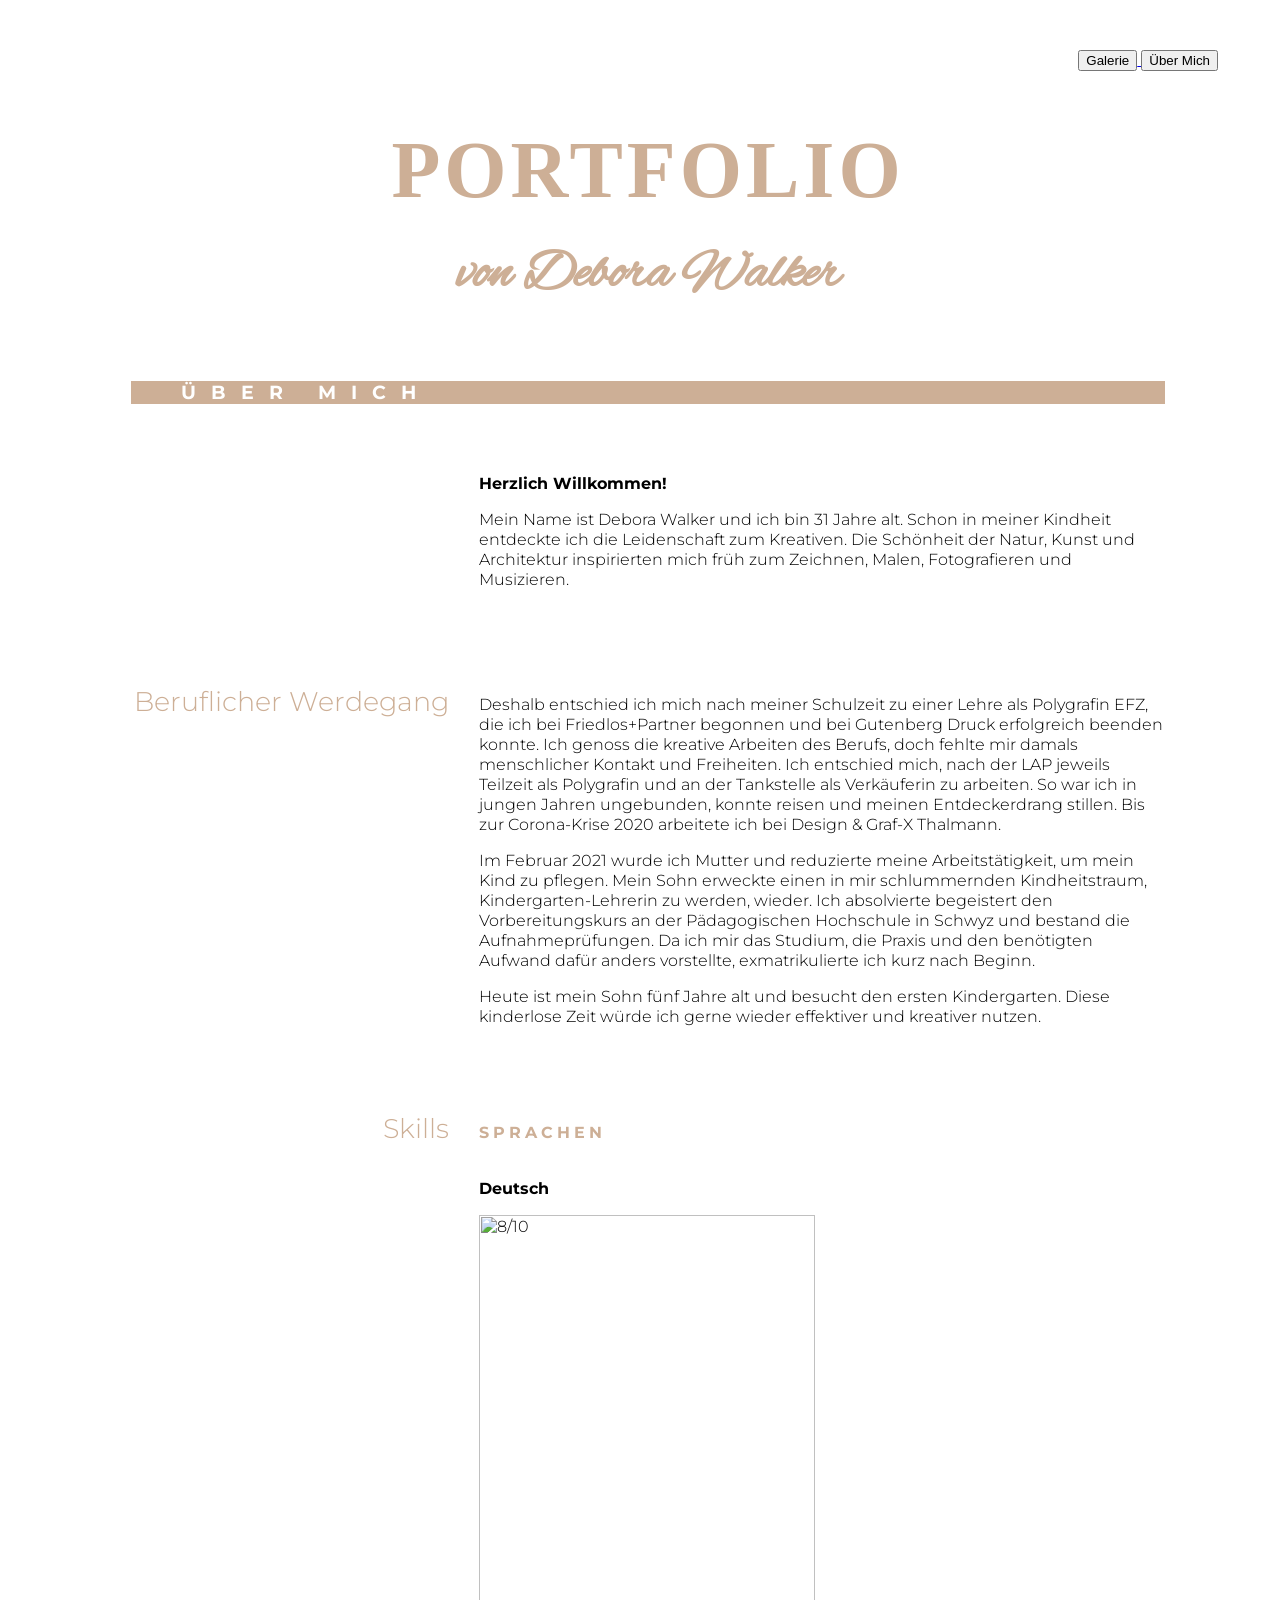
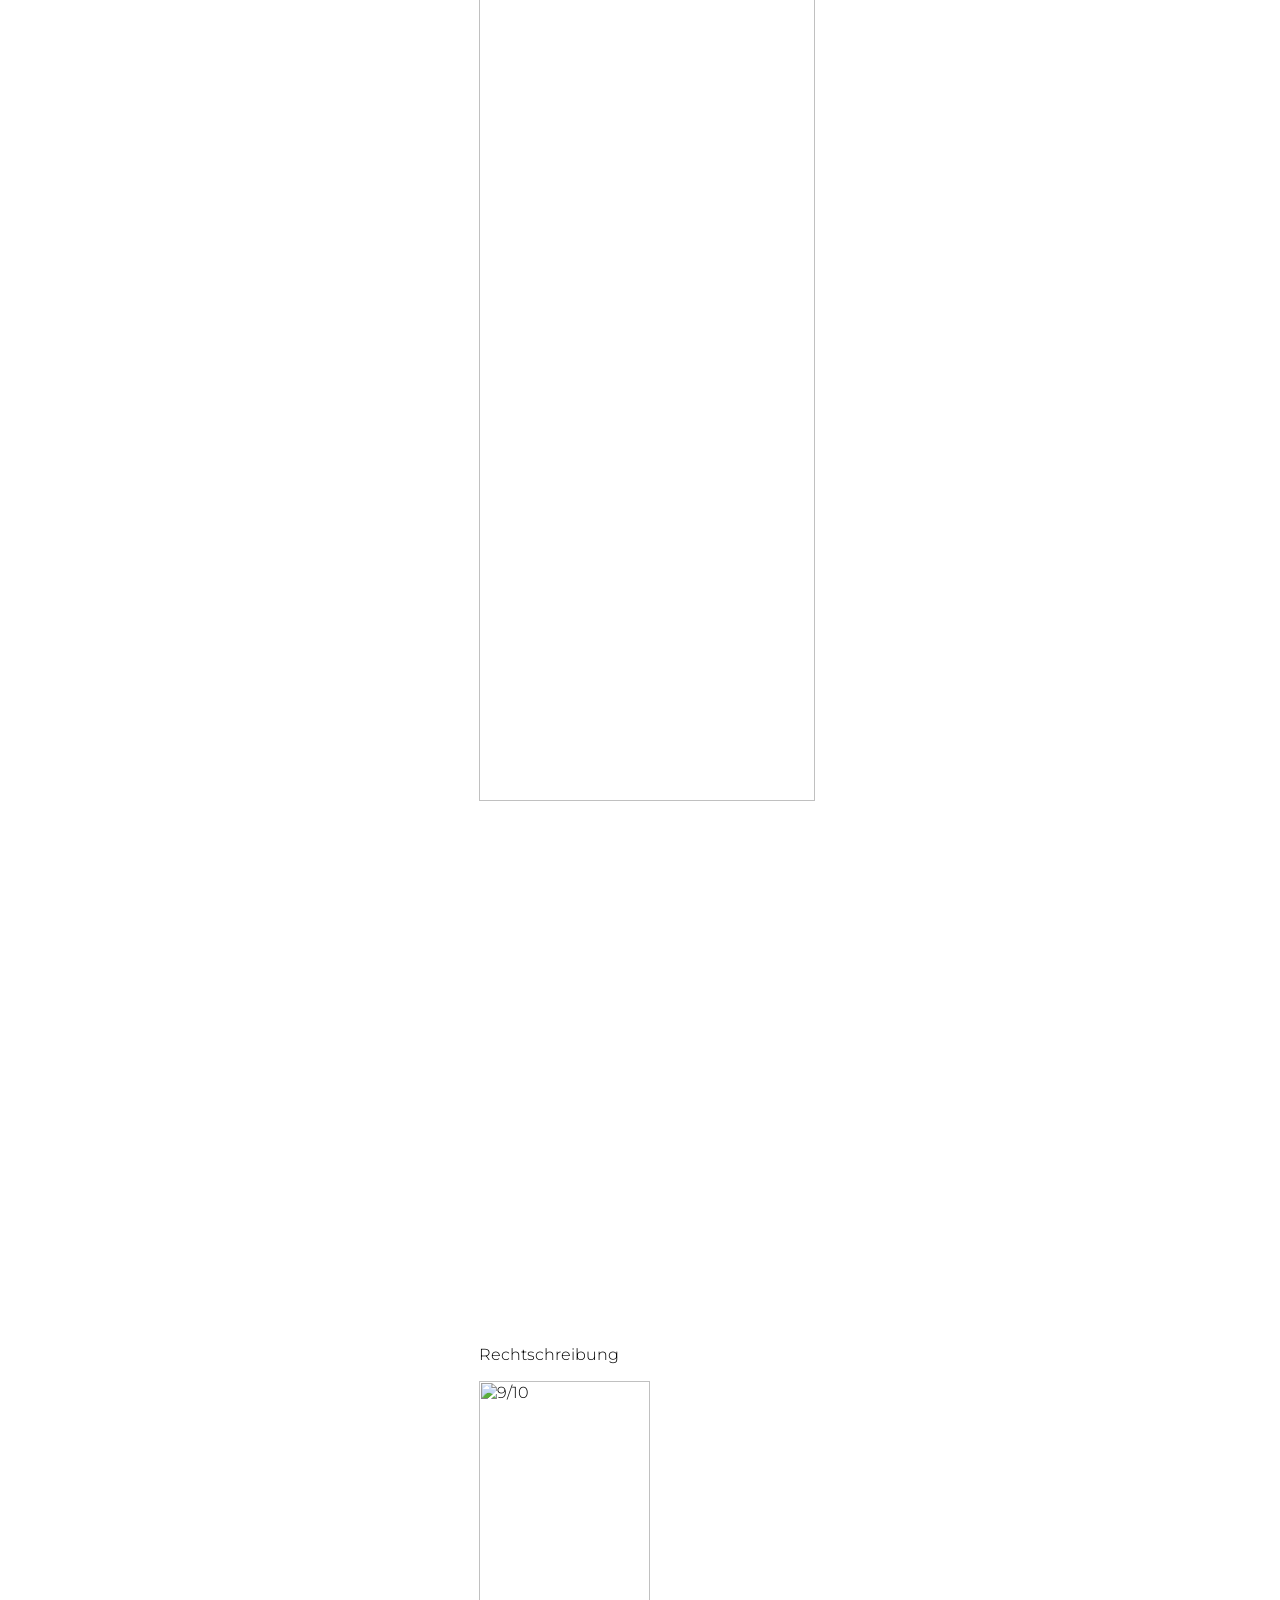
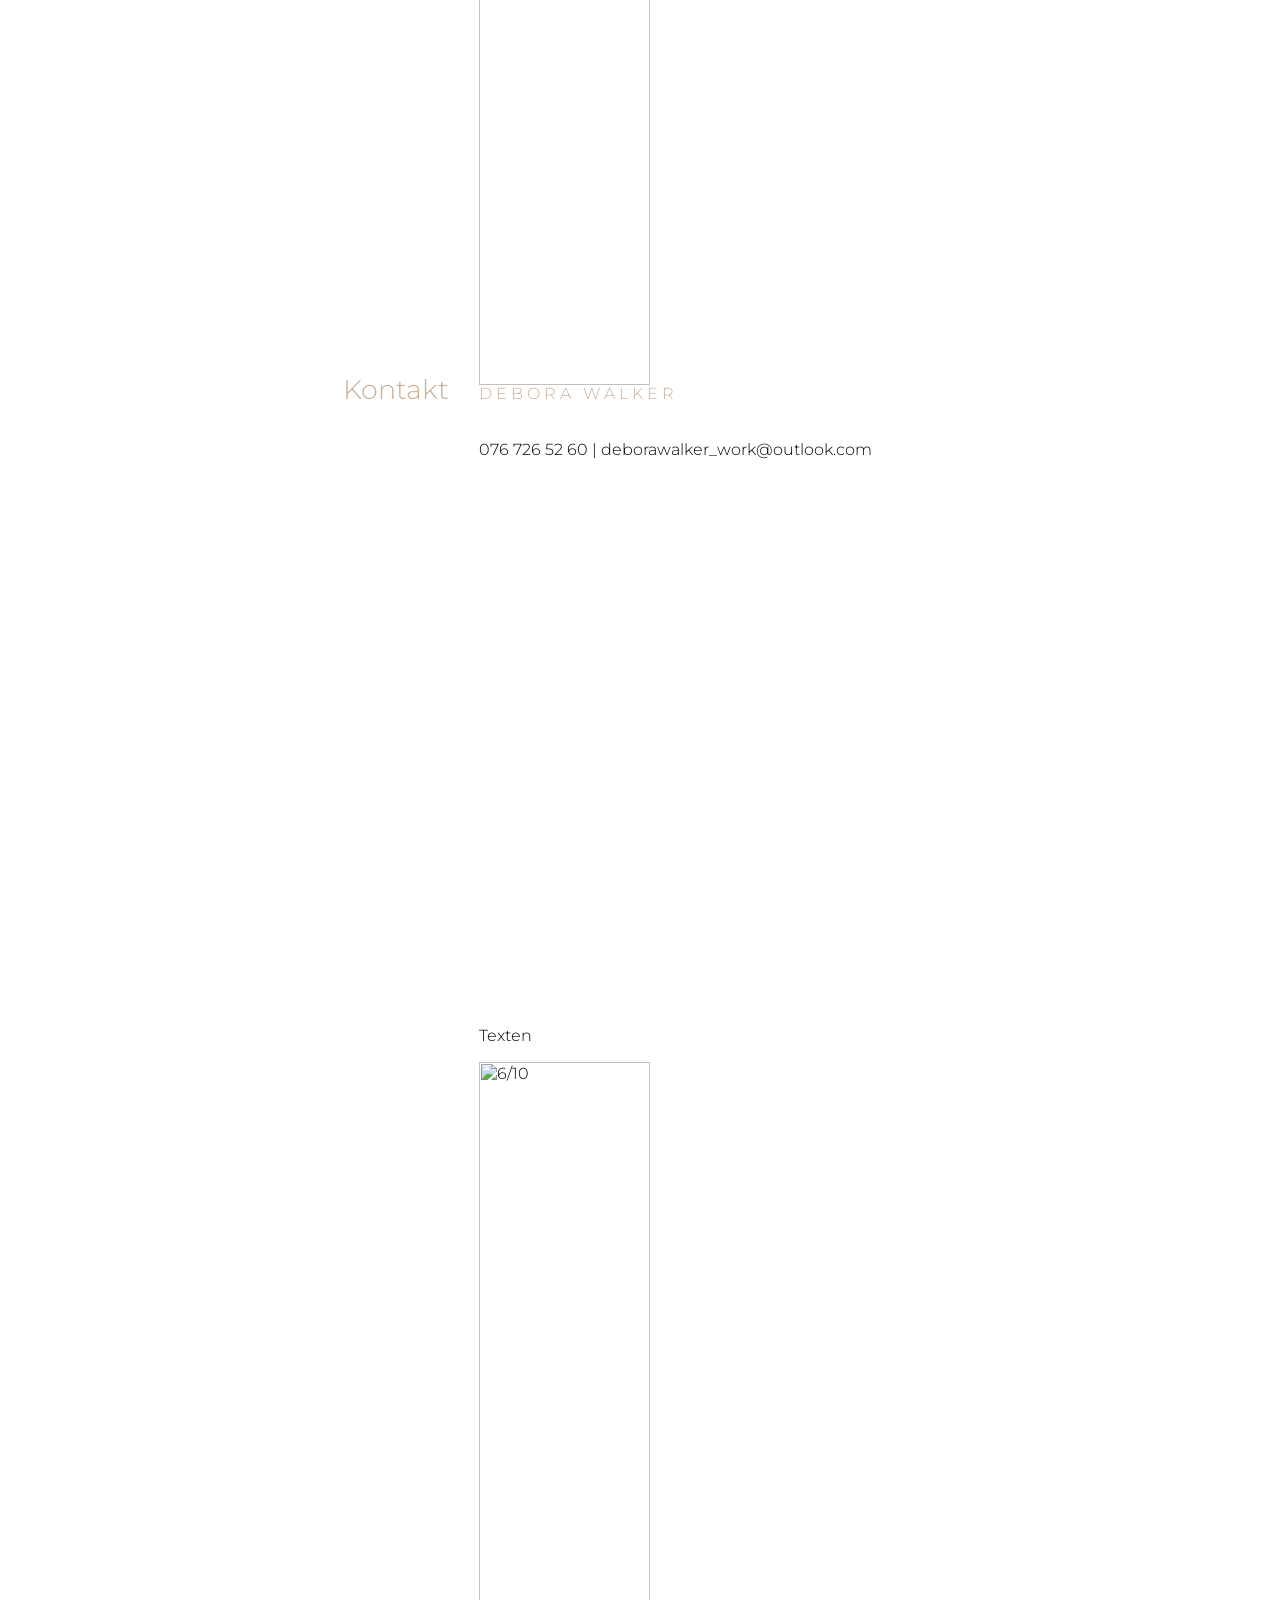
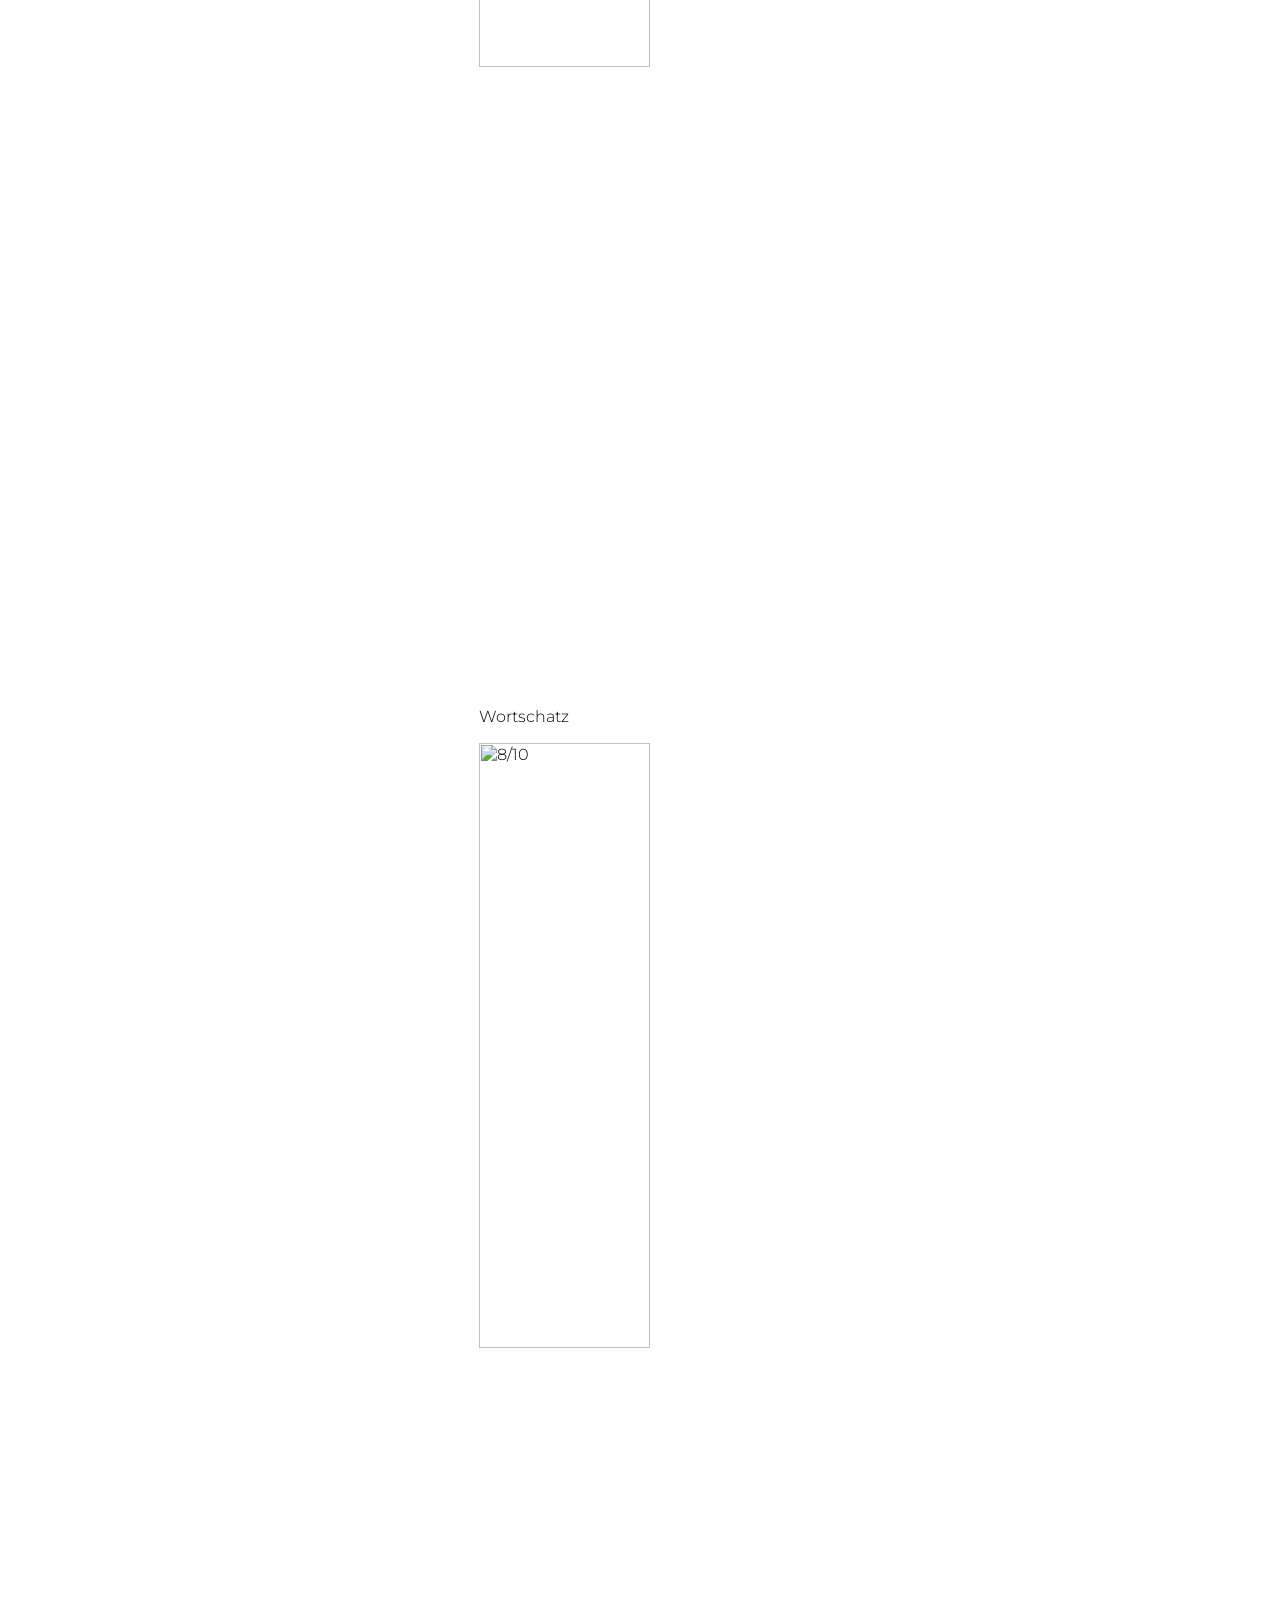
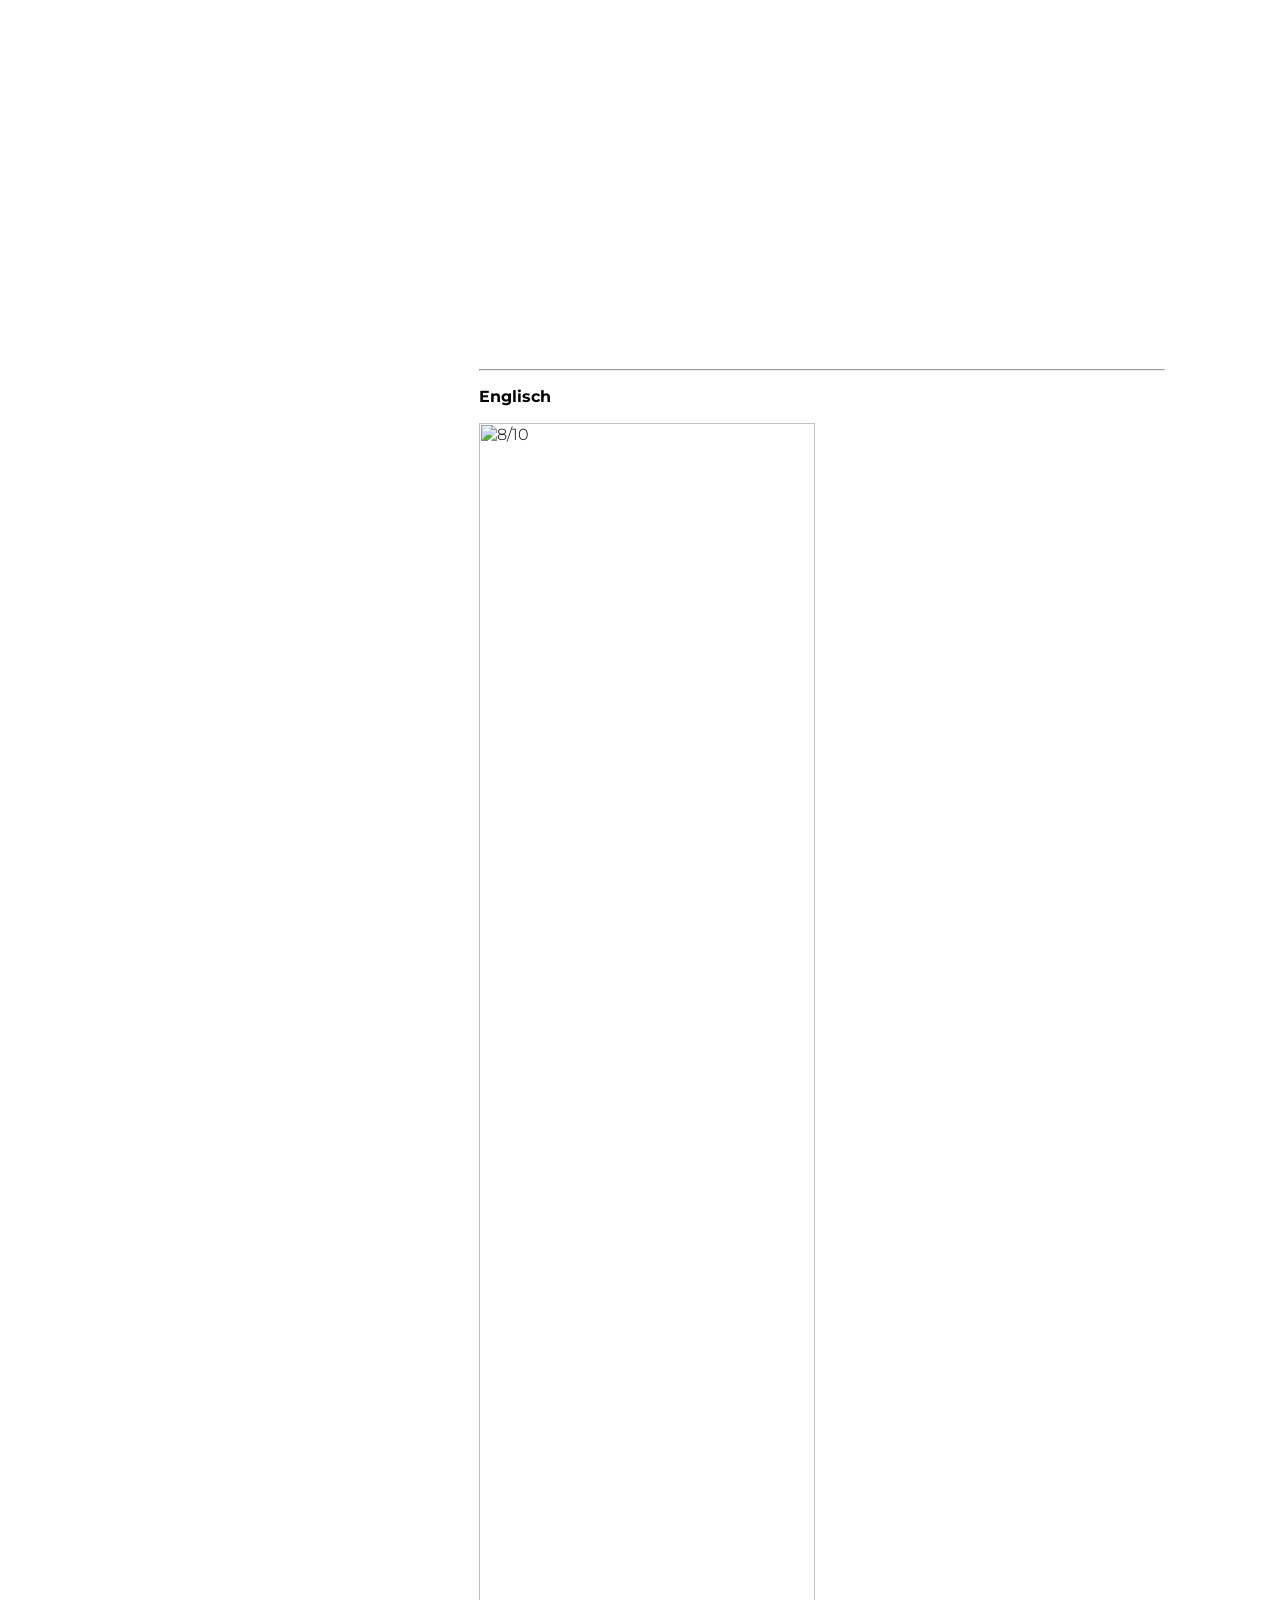
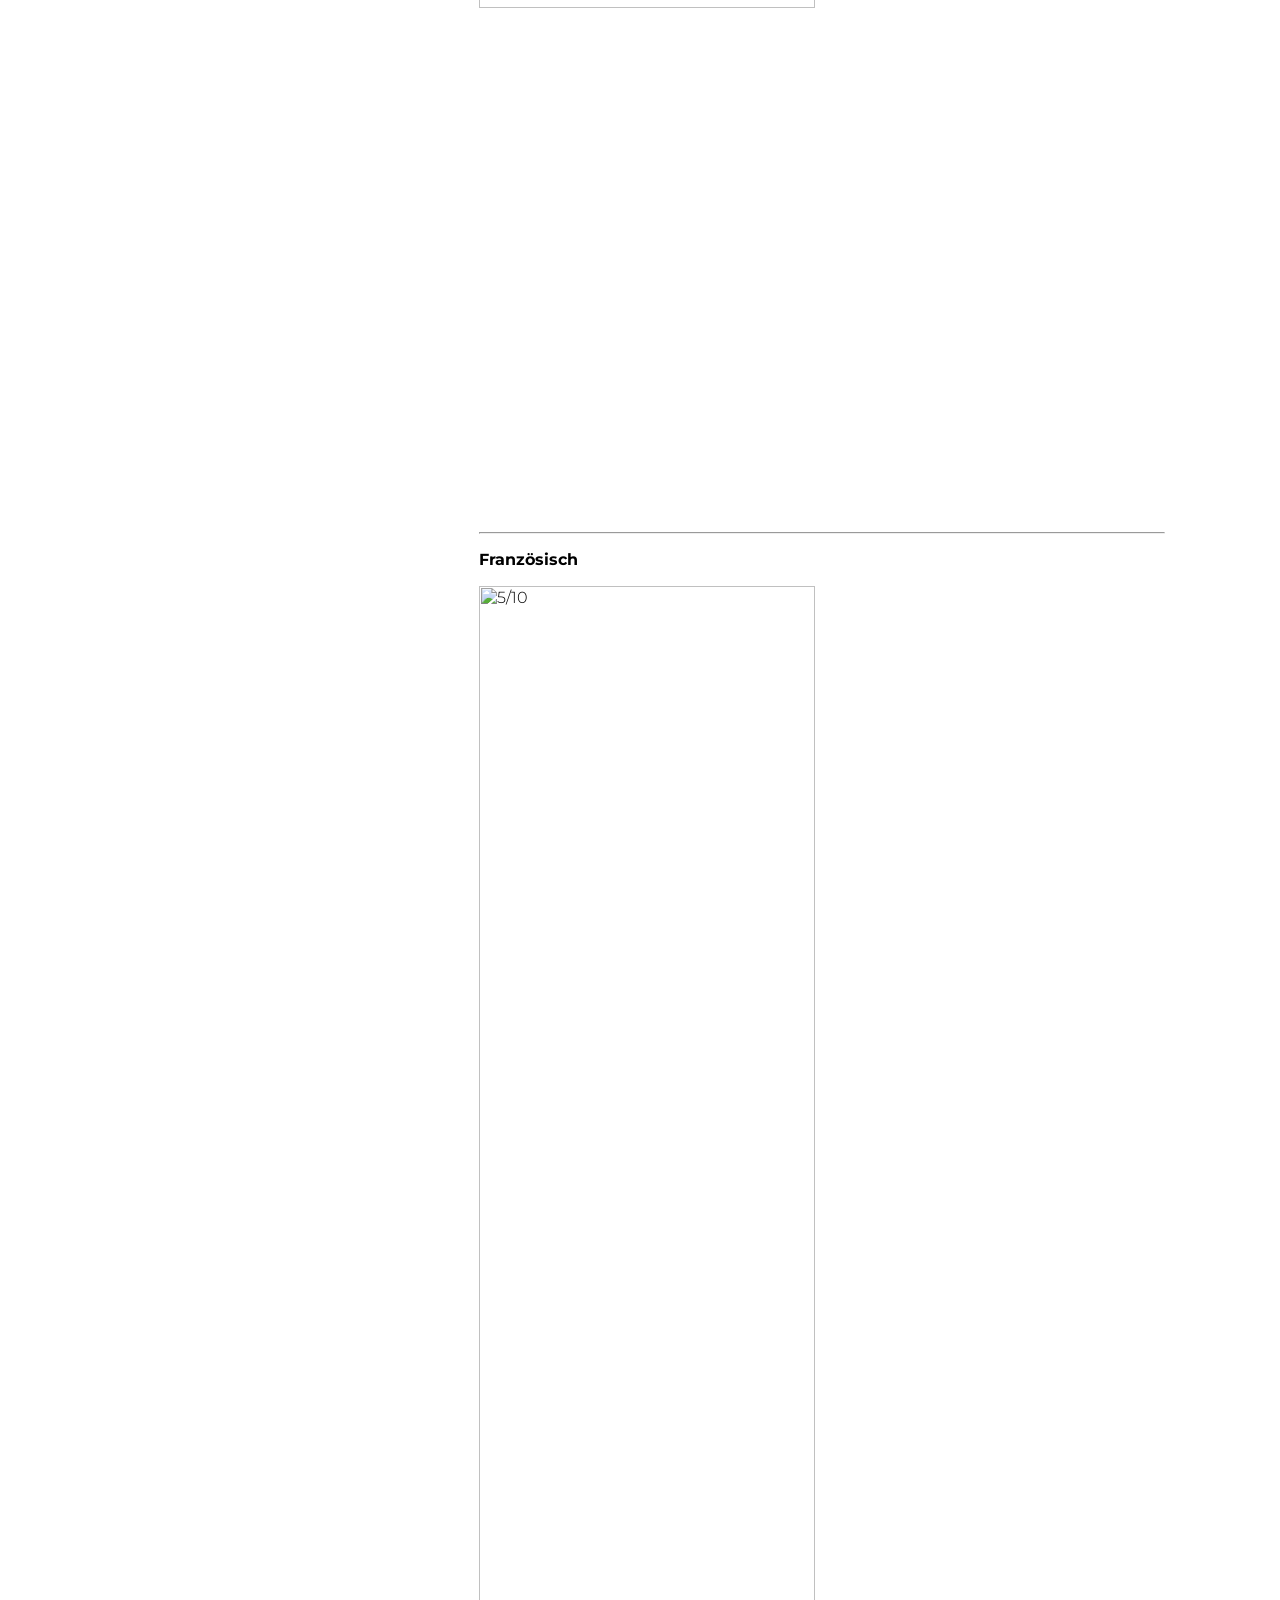
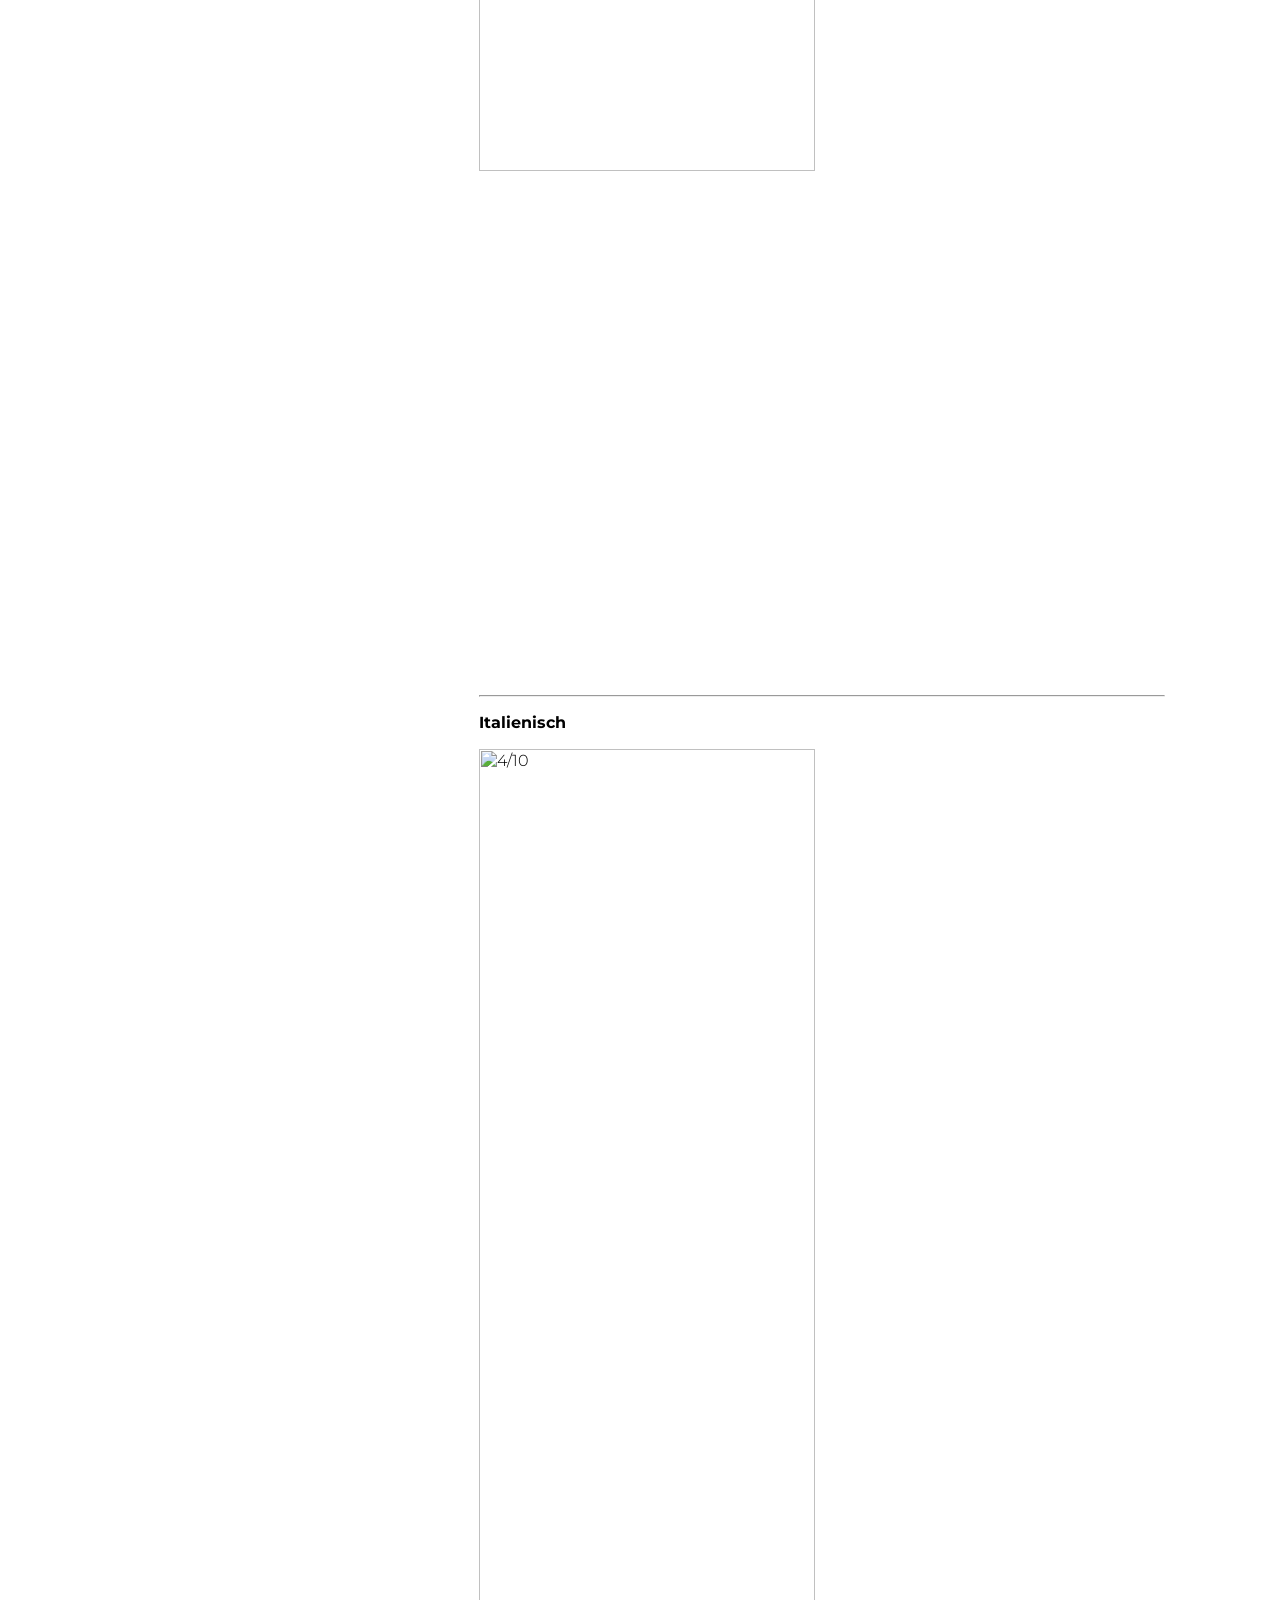
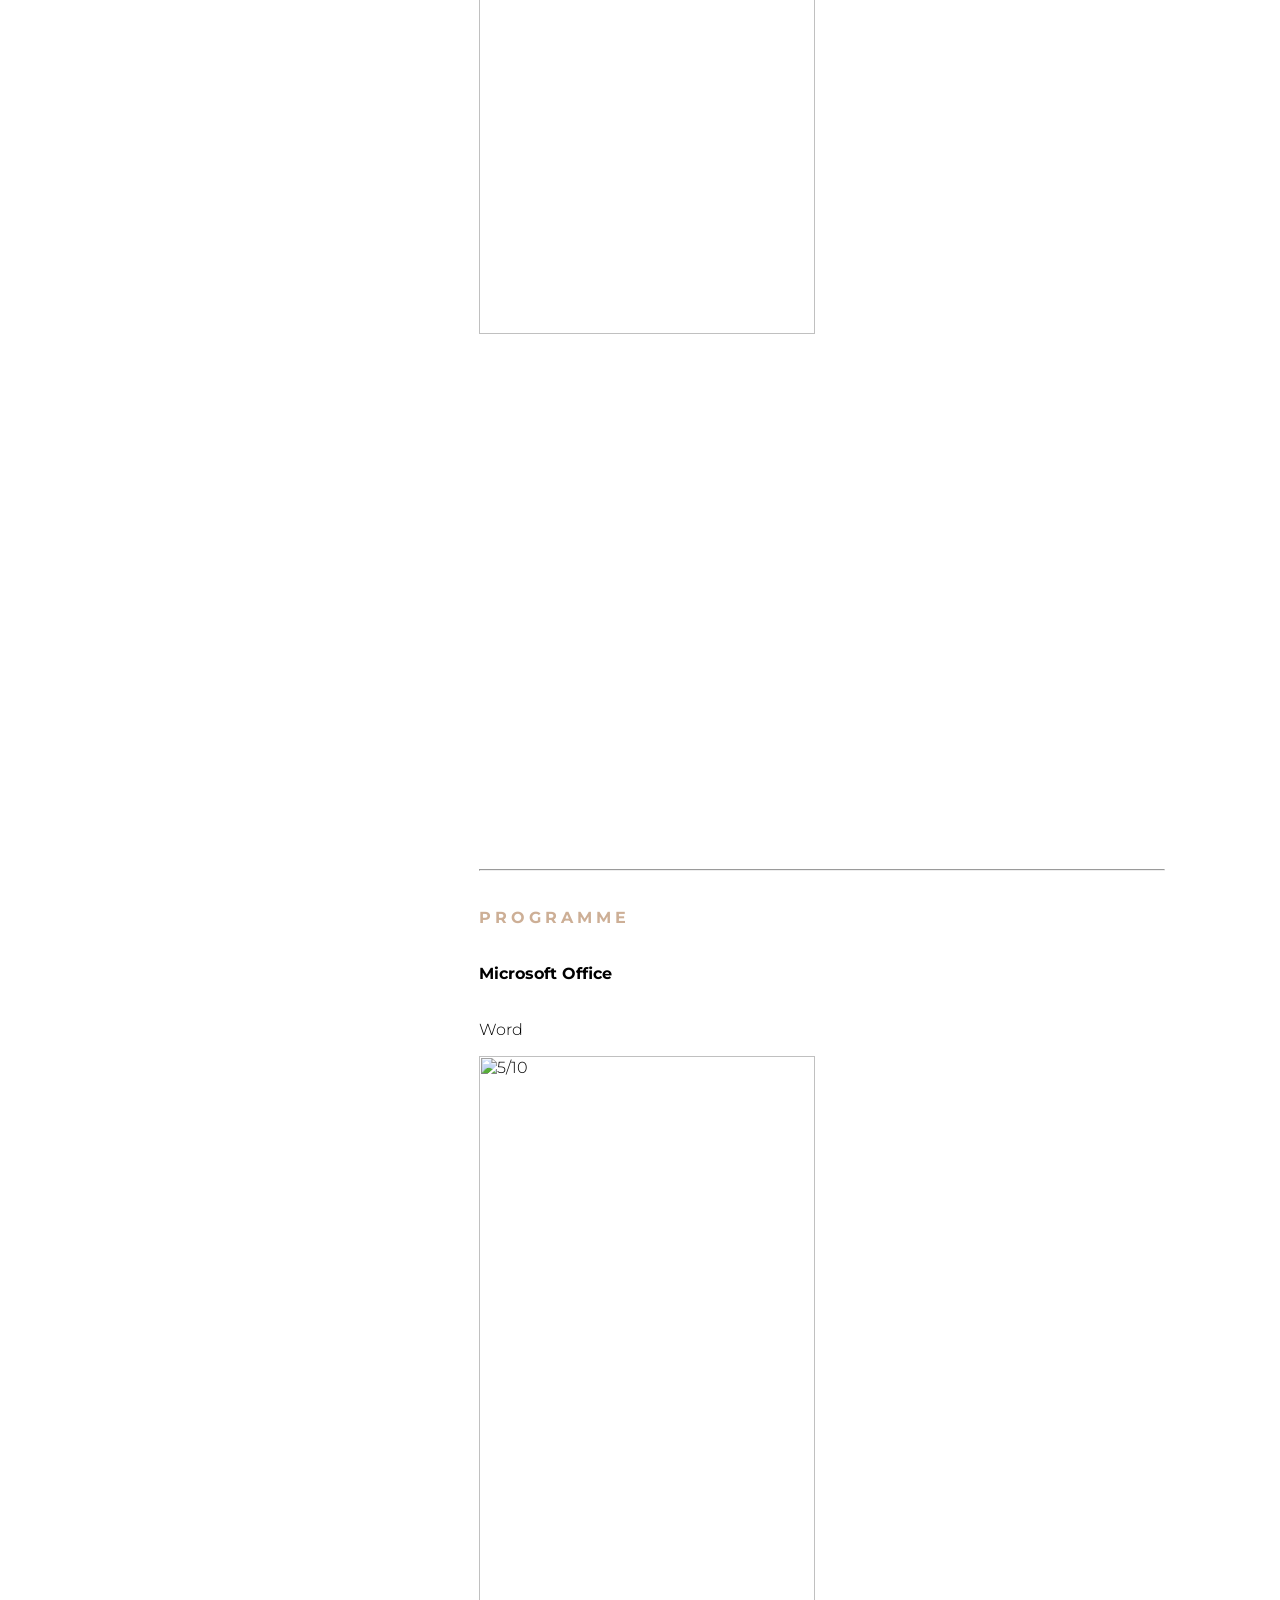
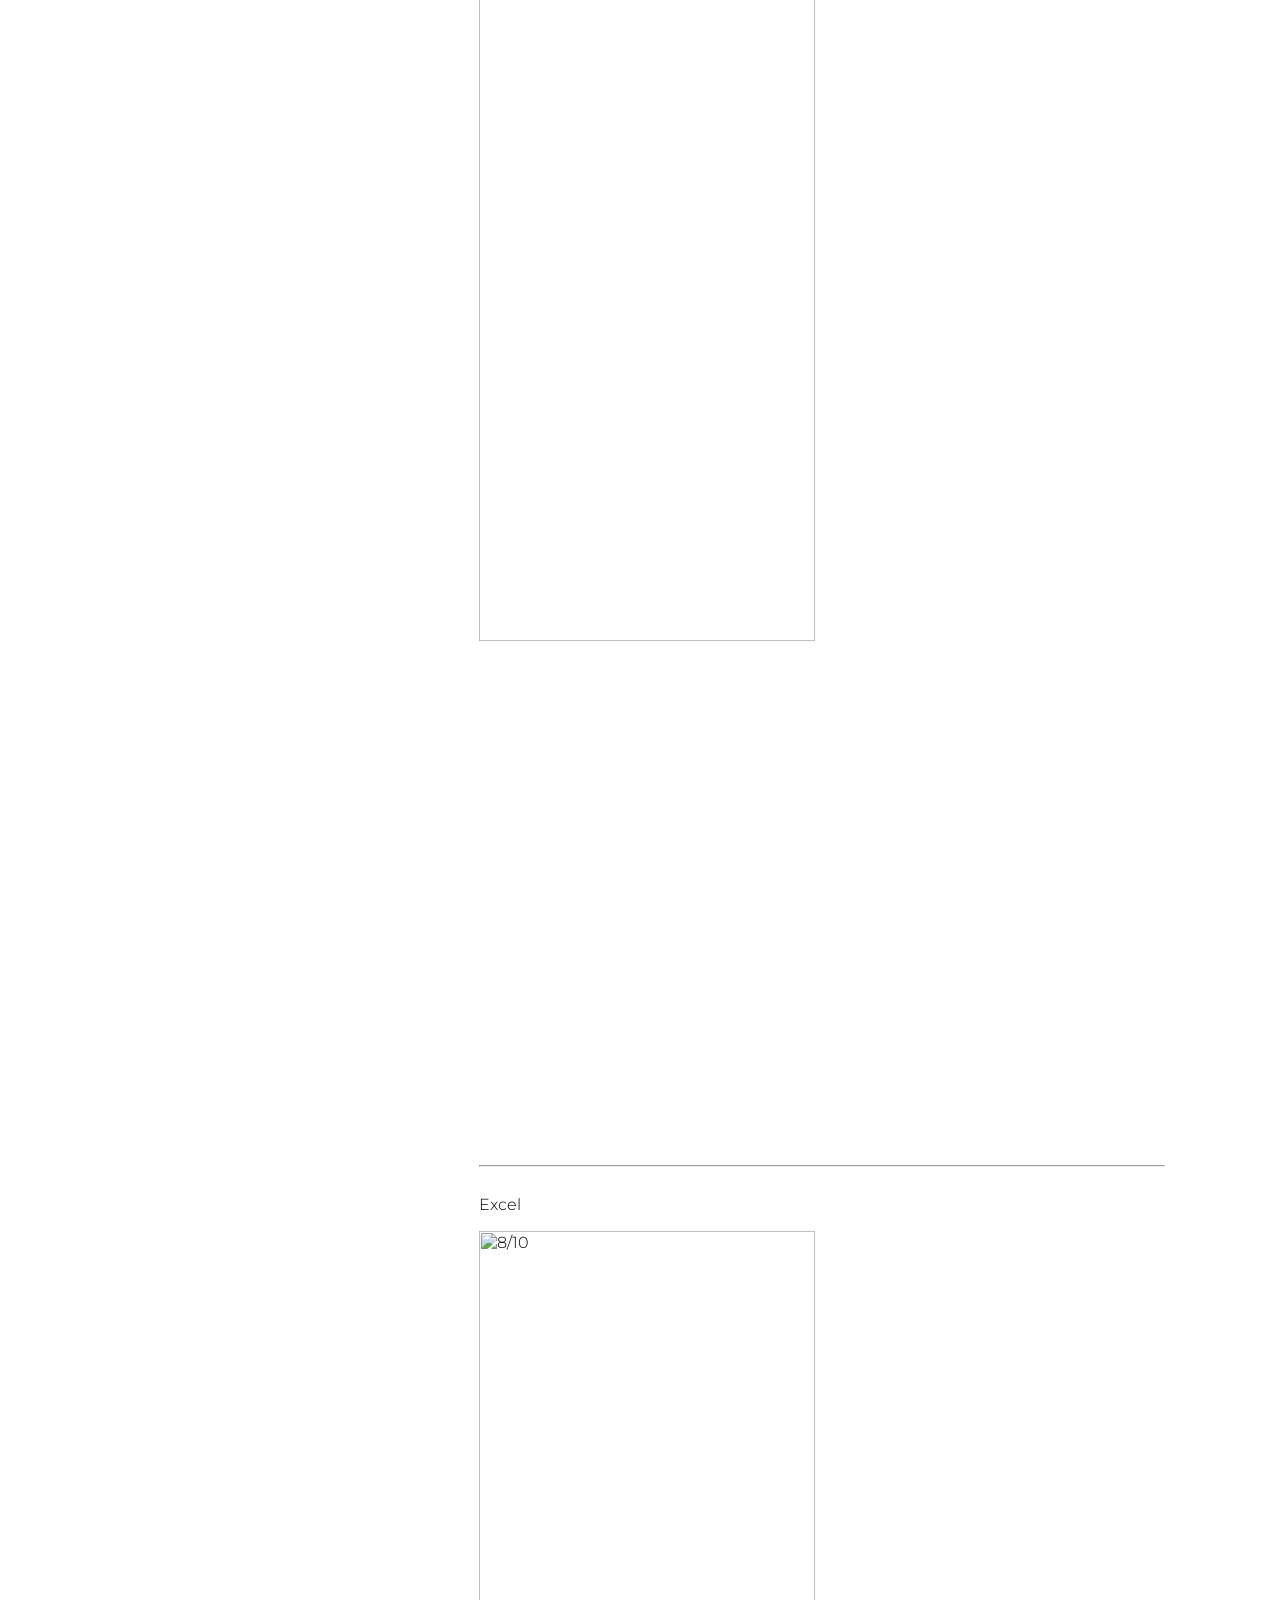
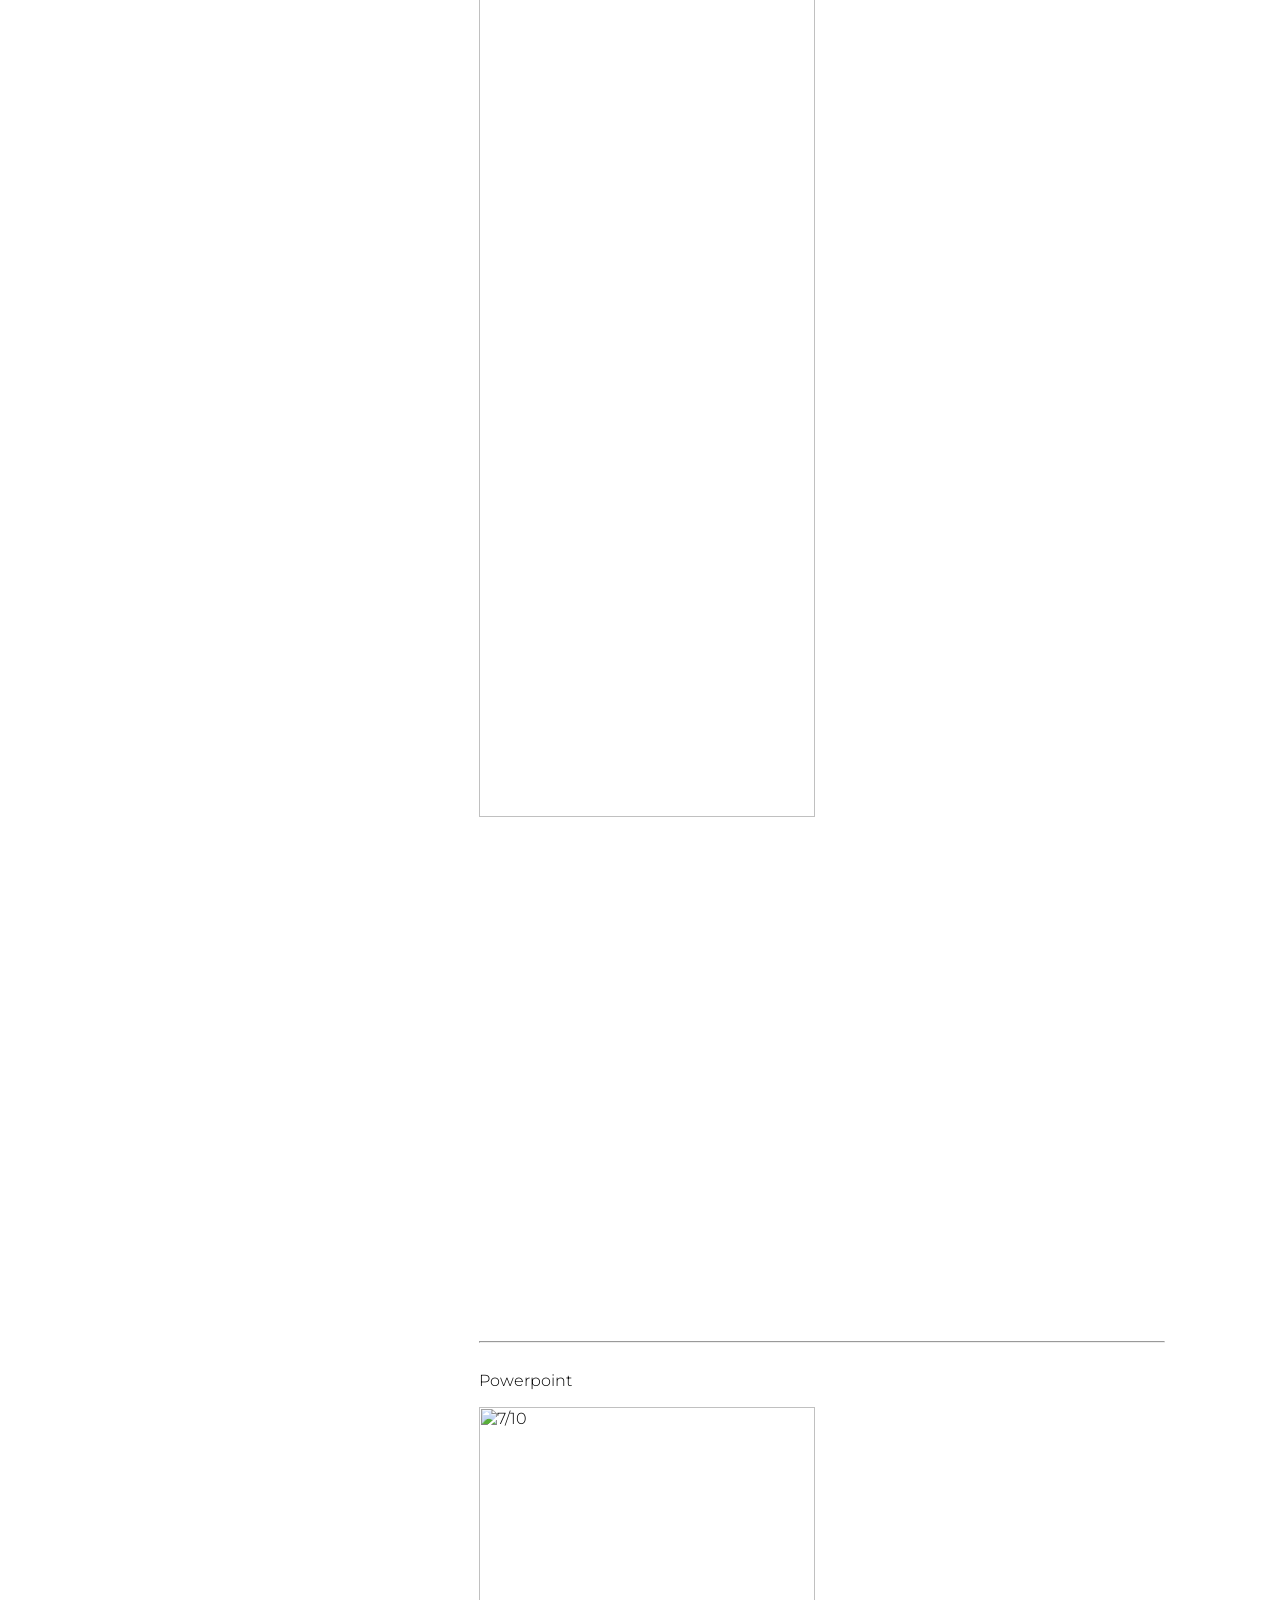
==== PortfolioAboutMe.html @ 4ca2554b "Add files via upload" ====
<DOCTYPE html>
    <html>
        <header>
                <a href="/Users/deborawalker/Documents/Portfolio/PortfolioGalerie.html"> <button>Galerie</button> </a>
                <a href="/Users/deborawalker/Documents/Portfolio/PortfolioAboutMe.html"> <button> Über Mich</button></a> 
            </header>   
            <title> Portfolio von Debora Walker</title>
            <link rel="stylesheet" href="PortfolioAboutMe.css"><link rel="preconnect" href="https://fonts.googleapis.com">
              <link rel="preconnect" href="https://fonts.gstatic.com" crossorigin>
              <link rel="preconnect" href="https://fonts.googleapis.com">

<link rel="preconnect" href="https://fonts.gstatic.com" crossorigin>
<link href="https://fonts.googleapis.com/css2?family=Alex+Brush&family=Montserrat:ital,wght@0,100..900;1,100..900&family=Playfair+Display:ital,wght@0,400..900;1,400..900&display=swap" rel="stylesheet">


            <link href="https://fonts.googleapis.com/css2?family=Montserrat:ital,wght@0,100..900;1,100..900&family=Playfair+Display:ital,wght@0,400..900;1,400..900&display=swap" rel="stylesheet">
        </head>
        <body>

<div class="parent">
    

       <div class="box-1" > <h1>Portfolio</h1>
                            <p><h2>von Debora Walker</h2></p> </div> 

        <div class="box-2" ><h3>ÜBER MICH</h3> </div>
        <div class="box-3"> </div>

        <div class="box-4" ><h4> <b></b></h4></div>

        <div class="box-6" >
            <h5> <p><b>Herzlich Willkommen!</b></p> Mein Name ist Debora Walker und ich bin 31 Jahre alt. Schon in meiner Kindheit entdeckte ich die Leidenschaft zum Kreativen.
                Die Schönheit der Natur, Kunst und Architektur inspirierten mich früh zum Zeichnen, Malen, Fotografieren und Musizieren.
                <p> </p>  </h5> 
        </div>    
        
        <div class="box-12" > <h4>Beruflicher Werdegang</h4></div>
         <div class="box-14" > <h5>Deshalb entschied ich mich nach meiner Schulzeit zu einer Lehre als Polygrafin EFZ, die ich bei Friedlos+Partner begonnen und bei Gutenberg Druck erfolgreich beenden konnte. 
                                Ich genoss die kreative Arbeiten des Berufs, doch fehlte mir damals menschlicher Kontakt und Freiheiten. Ich entschied mich, nach der LAP jeweils Teilzeit als Polygrafin und an der Tankstelle als Verkäuferin zu arbeiten. 
                                So war ich in jungen Jahren ungebunden, konnte reisen und meinen Entdeckerdrang stillen. Bis zur Corona-Krise 2020 arbeitete ich bei Design & Graf-X Thalmann. 
                                <p> Im Februar 2021 wurde ich Mutter und reduzierte meine Arbeitstätigkeit, um mein Kind zu pflegen. Mein Sohn erweckte einen in mir schlummernden Kindheitstraum, Kindergarten-Lehrerin zu werden, wieder. 
                                    Ich absolvierte begeistert den Vorbereitungskurs an der Pädagogischen Hochschule in Schwyz und bestand die Aufnahmeprüfungen. Da ich mir das Studium, die Praxis und den benötigten Aufwand dafür anders vorstellte, exmatrikulierte ich kurz nach Beginn.</p> 
                                <p> Heute ist mein Sohn fünf Jahre alt und besucht den ersten Kindergarten. Diese kinderlose Zeit würde ich gerne wieder effektiver und kreativer nutzen.</p>

                            </h5> </div>
      <div class="box-21" > <h4> Kontakt </h4></div>
      <div class="box-19"> <h6>Debora Walker</h6>
                            <h5><p>076 726 52 60 | deborawalker_work@outlook.com</p></h5></div>
         <div class="box-13" > <h4>Skills</h4></div>
            <div class="box-16" > <p><h6><b>Sprachen</b></p>
                                  <h5><p><b>Deutsch </b></p>
                                
                                         <p>   <img src="PortfolioRate8.webp" width="70%" height="auto" alt="8/10"> </p> 
                                        <br>Rechtschreibung</br>
                                           <p> <img src="PortfolioRate9.webp" width="50%" alt="9/10"> </p> 
                                           <br>Texten</br>
                                           <p> <img src="PortfolioRate6.webp" width="50%" alt="6/10"> </p> 
                                           <br>Wortschatz </br>
                                            <p> <img src="PortfolioRate8.webp" width="50%" alt="8/10"> </p> <hr>
                                            
                                    <p><b>Englisch</b> </p>
                                            
                                      <p>   <img src="PortfolioRate8.webp" width="70%" height="auto" alt="8/10"> </p> <hr>

                                        <p><b>Französisch</b></p>
                                            
                                      <p>   <img src="PortfolioRate5.webp" width="70%" height="auto" alt="5/10"> </p> <hr>

                                        <p><b>Italienisch</b></p>
                                            
                                      <p>   <img src="PortfolioRate4.webp" width="70%" height="auto" alt="4/10"> </p></h5> <hr>

                                    <p><h6><b>Programme</b></h6></p>

                                     <p><h5><b>Microsoft Office</b></p>
                                
                                            <br>Word</br>
                                         <p>   <img src="PortfolioRate5.webp" width="70%" height="auto" alt="5/10"> </p> <hr>
                            
                                            <br>Excel</br>
                                        <p>   <img src="PortfolioRate8.webp" width="70%" height="auto" alt="8/10"> </p> <hr>

                                        <br>Powerpoint</br>
                                         <p>   <img src="PortfolioRate7.webp" width="70%" height="auto" alt="7/10"> </p> <hr>




                                        <p><h5><b>Adobe Creative Suite</b><br></p>
                                        <br>Indesign</br>
                                           <p> <img src="PortfolioRate9.webp" width="70%" alt="9/10"> </p> <hr>
                                           <br>Illustrator</br>
                                           <p> <img src="PortfolioRate8.webp" width="70%" alt="8/10"> </p> <hr>
                                           <br>Photoshop </br>
                                            <p> <img src="PortfolioRate8.webp" width="70%" alt="8/10"> </p> <hr>
                                            <br> After Effects</br>
                                            <p> <img src="PortfolioRate4.webp" width="70%" alt="4/10"> </p> <hr>
                                            <br><b>Canva</b> </br>
                                            <p> <img src="PortfolioRate6.webp" width="70%" alt="6/10"> </p> <hr> 
                                             <br><b>Affinity</b> </br>
                                            <p> <img src="PortfolioRate7.webp" width="70%" alt="7/10"> </p> <hr>
                                            <br><b>Visual Studio Code</b> </br>
                                            <p> <img src="PortfolioRate3.webp" width="70%" alt="3/10"> </p> <hr> </h5>

                                        <p><h6><b>Handwerk</b></h6></p>
                                            <h5><br>Folieren</br>
                                           <p> <img src="PortfolioRate7.webp" width="70%" alt="7/10"> </p> <hr>
                                            <br>Malen</br>
                                           <p> <img src="PortfolioRate6.webp" width="70%" alt="6/10"> </p> <hr>
                                            <br>Zeichnen</br>
                                           <p> <img src="PortfolioRate8.webp" width="70%" alt="8/10"> </p> <hr> </h5>

<div class="box-15"><p></p> </div>
                                        
                                        </div> 
                                    
                                   </h5> </div> 
                                    

            </div>
                 
    </div> 

</div>

        </body>
    </html>
</DOCTYPE>
---- PortfolioAboutMe.css ----
html, body {
    width:100%;
    height:100%;
    padding:0;
    background-color:#ffffff ;}


.parent {
    display: grid;
    grid-template-columns: 1fr 3fr 3fr 3fr 1fr;
    grid-template-rows: 300px auto auto auto auto auto auto 50px;
    grid-template-areas:      
        'header header header header header'
        'l title title title r'
        'l all all all r'
        'l st second second r'
        'l sst content content r'
        'l sst2 content2 content2 r'
        'l sst3 b1 c1 r'
        'l sst4 content3 content3 r'
        'l sst5 b3 c3 r'
        'l first first c3 r'
        'l footer footer footer r';
    gap: 10px;
}

.box-1 {grid-area: header;
    text-align: right;
}

.box-2 {background-color: rgb(205, 175, 150);
        color: #ffffff;
        grid-area: title;
        text-align: left;
        margin: 0px 0px 0px 0px;
}

.box-3 {grid-area: all;
        text-align: center;
    }

.box-4 {grid-area: st;
        color:rgb(205, 175, 150);
        text-align: right;
        margin: 0px 20px 0px 0px;
    }

.box-5 { grid-area: first;
    }

.box-6 { grid-area: second;
        margin: 23px 0px 20px 0px;
    }

.box-7 {grid-area: st;
        color:rgb(205, 175, 150);
        text-align: right;
        margin: 0px 20px 0px 0px; 
    }

.box-10 {grid-area: l;}

.box-11 {grid-area: r;
}

.box-12 {grid-area: sst;
        text-align: right;
        margin: 0px 20px 0px 0px;
        }

.box-13 {grid-area: sst2;
        text-align: right;
        margin: 10px 20px 0px 0px;
        }

.box-14 {grid-area: content;
         margin: 22px 0px 0px 0px;
       }

.box-15 {grid-area: footer;
        margin: 10px 0px 0px 0px;}

.box-16{grid-area: content2;   
    margin: 22px 0px 0px 0px;}
.box-17{grid-area: c1}
.box-18{grid-area: sst3}

.box-19{grid-area: content3;        
     margin: 22px 0px 0px 0px; }
.box-20{grid-area: c2}
.box-21{grid-area: sst4;
        text-align: right;
        margin: 10px 20px 0px 0px;}

.box-22{grid-area: content2;
        margin: 22px 0px 0px 0px;}

.box-23{grid-area: sst5;}
   

header {font-style:initial;
        font-family: "Montserrat";
        text-align: right;
          margin: 50px 70px 0px 0px;
}


h1 {font-size: 500%;
    color:rgb(205, 175, 150);
    font-family:"Playfair";
    text-align: center;
    text-transform: uppercase;
    letter-spacing: 4px;
}

h2 {font-size: 350%;
    color: rgb(205, 175, 150);
    font-family: "Alex Brush";
    font-weight: bold;
    text-align: center; 
    line-height: 10pt;
}
h3 {background-color: rgb(205, 175, 150);
    font-family: "Montserrat";
    letter-spacing: 15px;
    text-align: justify;
    color:rgb(255, 255, 255);
    margin: 0px 0px 0px 50px;
}

h4 {font-family: "Montserrat";
    font-weight: 300;
    font-size: 20pt;
    line-height: 30pt;
    color: rgb(205, 175, 150);
}

h5 {font-family: "Montserrat";
    font-size: 12pt;
    font-weight: 300;
    color: rgb(0, 0, 0);
    line-height: 15pt;
}

h6 { font-family: "Montserrat";
    font-weight: 300;
    font-size: 12pt;
    color: rgb(205, 175, 150);
    text-transform: uppercase;
    letter-spacing: 4px;
   }


.slider-a {position: relative;
width: 100%;
max-width: 800px;
aspect-ratio: 4/1;
overflow: hidden;
border: 1px solid rgb(136, 122, 99);
margin: 0px;}


    .slider-a img {
    position: absolute;
    width: 100%;
     height: 100%;
     object-fit: cover;
     top: 0;
     left: 0;
     opacity: 0;
         --duration: 60s;
         --count: 14;

     animation: fadeA calc(var(--duration)) linear infinite;
        animation-delay: calc(var(--i) * (var(--duration) / var(--count)));
     animation-play-state: running;
    }

@keyframes fadeA {
    0% {opacity: 0;}
    5% {opacity: 1;}
    25% {opacity: 1;}
    26% {opacity: 0;}
    100% {opacity: 0;}
}

.slider-b {position: relative;
width: 100%;
height: auto;
aspect-ratio: 1/1;
overflow: hidden;
box-shadow: 2px 2px 2px 2px rgb(136, 122, 99);
border: 1px solid rgb(136, 122, 99);
}

.slider-b img {
    position: absolute;
    width: 100%;
     height: 100%;
     object-fit: cover;
     top: 0;
     left: 0;
     opacity: 0;
         --duration: 60s;
         --count: 6;

     animation: fadeB calc(var(--duration)) linear infinite;
        animation-delay: calc(var(--i) * (var(--duration) / var(--count)));
     animation-play-state: running;
}

@keyframes fadeB {
    0% {opacity: 0;}
    5% {opacity: 1;}
    15% {opacity: 1;}
    17% {opacity: 0;}
    100% {opacity: 0;}

}
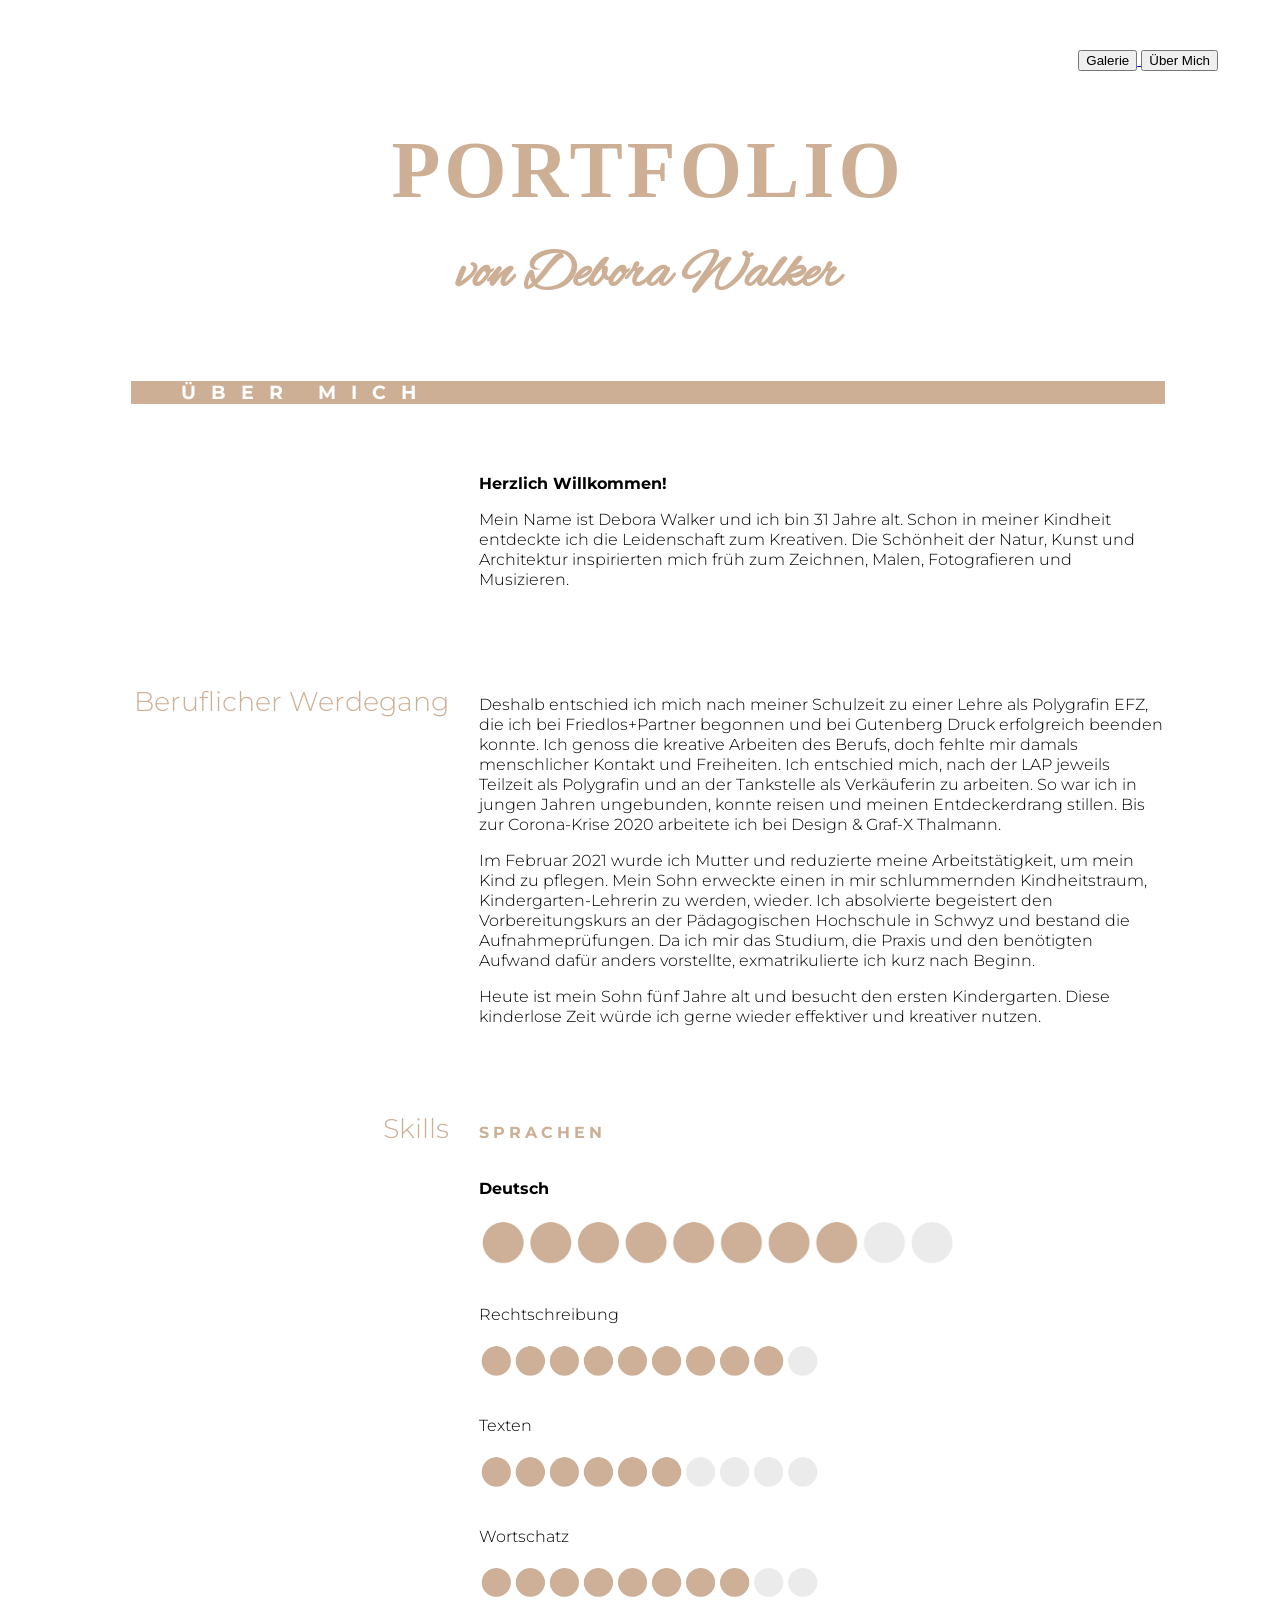
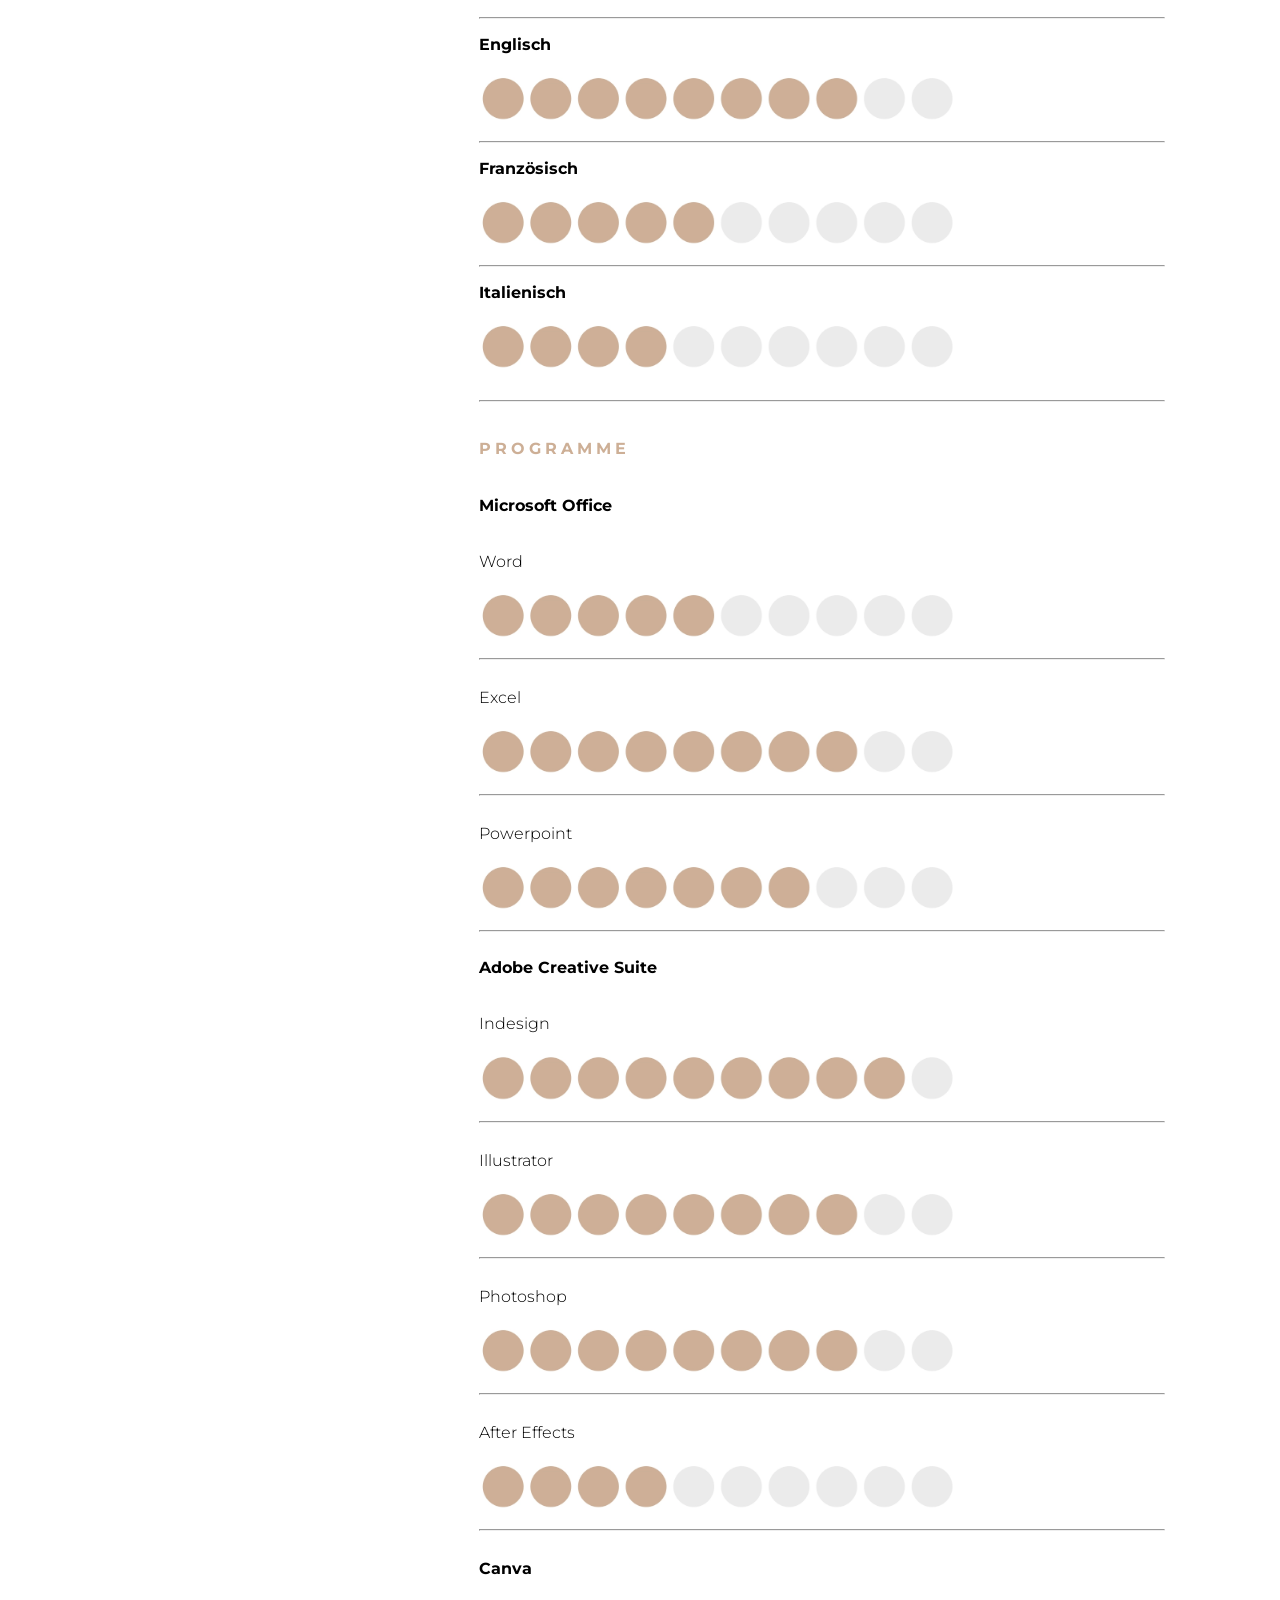
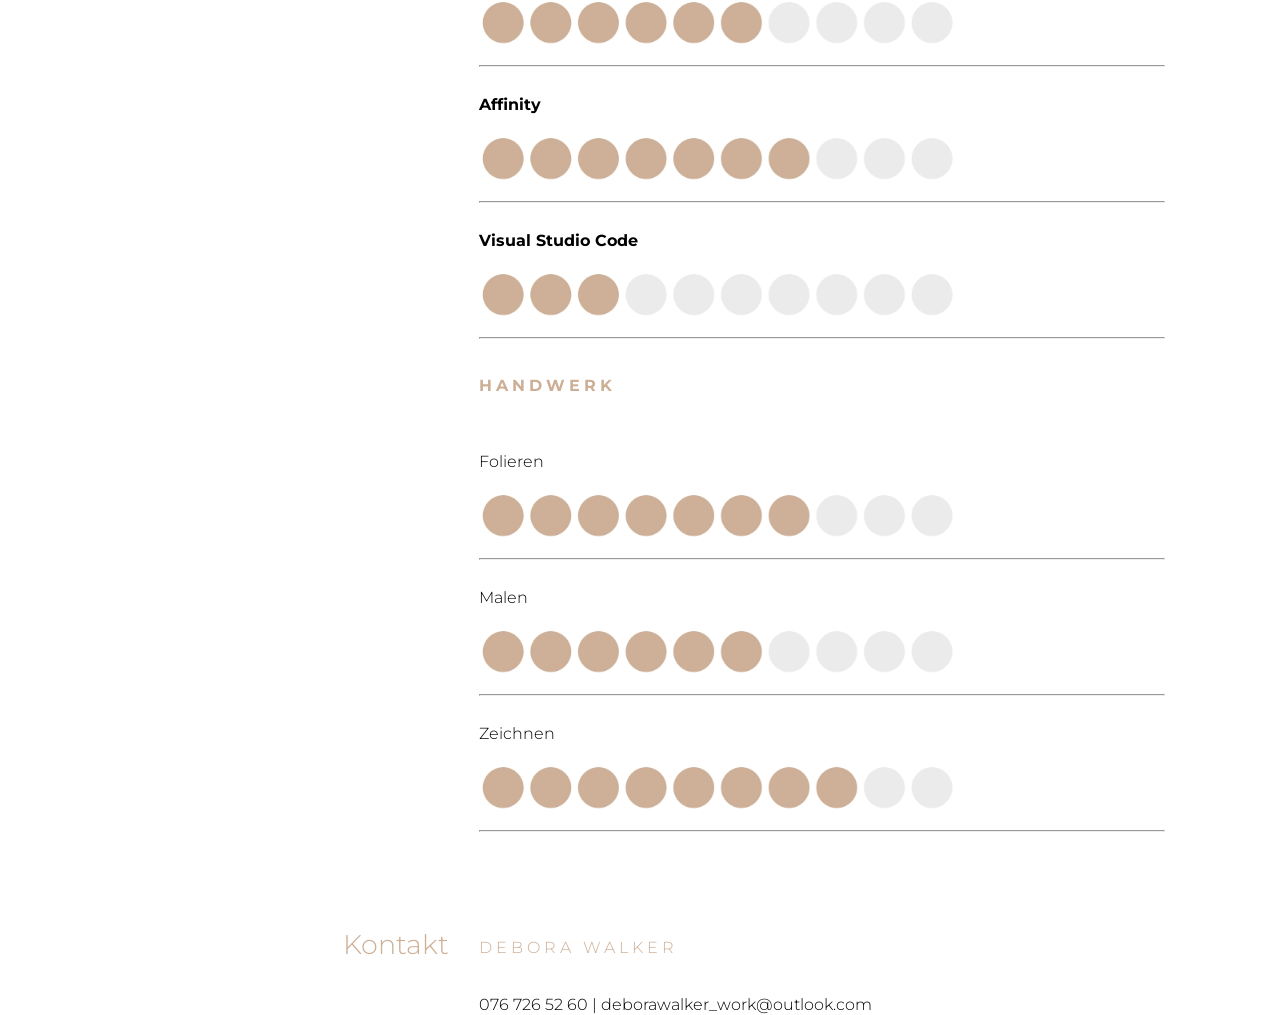
==== commit 5c0c08b5: "Update PortfolioAboutMe.html change link to about me" ====
--- a/PortfolioAboutMe.html
+++ b/PortfolioAboutMe.html
@@ -1,9 +1,8 @@
 <DOCTYPE html>
     <html>
         <header>
-                <a href="/Users/deborawalker/Documents/Portfolio/PortfolioGalerie.html"> <button>Galerie</button> </a>
-                <a href="/Users/deborawalker/Documents/Portfolio/PortfolioAboutMe.html"> <button> Über Mich</button></a> 
-            </header>   
+                <a href="PortfolioGalerie.html"> <button>Galerie</button> </a>
+                <a href="https://github.com/DeboraWalker/DeboraWalker/blob/2bd4cbf4971d82c05ee1f0bb622e32429510ac3b/PortfolioAboutMe.html"> <button> Über Mich</button></a>    </header>   
             <title> Portfolio von Debora Walker</title>
             <link rel="stylesheet" href="PortfolioAboutMe.css"><link rel="preconnect" href="https://fonts.googleapis.com">
               <link rel="preconnect" href="https://fonts.gstatic.com" crossorigin>
@@ -125,4 +124,4 @@
 
         </body>
     </html>
-</DOCTYPE>+</DOCTYPE>
